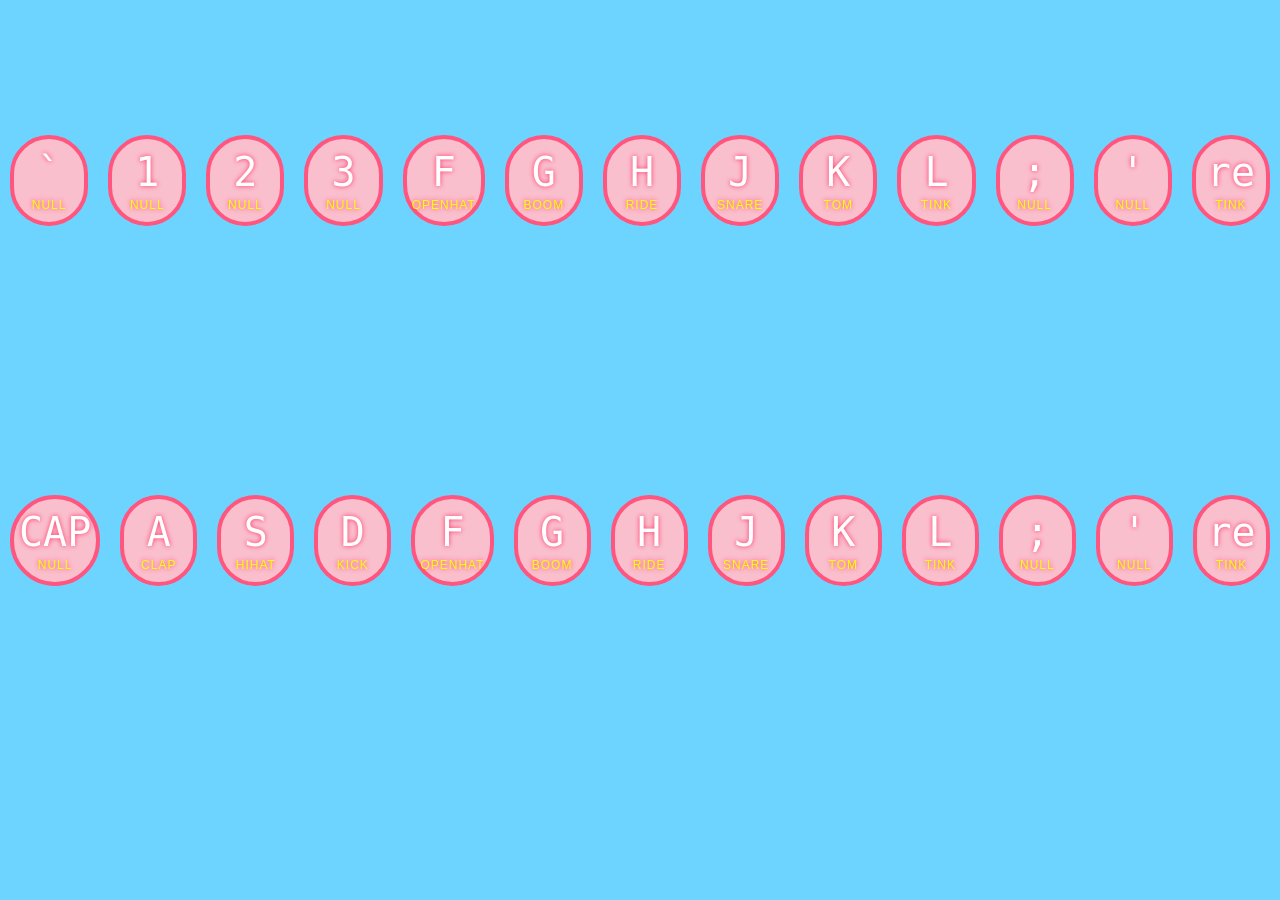
==== index.html @ 4a2541fc "restyle buttons, add more buttons" ====
<!DOCTYPE html>
<html lang="en">
<head>
  <meta charset="UTF-8">
  <title>BBCM Noise Board</title>
  <link rel="stylesheet" href="style.css">
</head>
<body>

  <div class="keys"> <!-- line 1 -->
    <div data-key="192" class="key">
      <kbd>`</kbd>
      <span class="sound">null</span>
    </div>
    <div data-key="49" class="key">
      <kbd>1</kbd>
      <span class="sound">null</span>
    </div>
    <div data-key="50" class="key">
      <kbd>2</kbd>
      <span class="sound">null</span>
    </div>
    <div data-key="51" class="key">
      <kbd>3</kbd>
      <span class="sound">null</span>
    </div>
    <div data-key="70" class="key">
      <kbd>F</kbd>
      <span class="sound">openhat</span>
    </div>
    <div data-key="71" class="key">
      <kbd>G</kbd>
      <span class="sound">boom</span>
    </div>
    <div data-key="72" class="key">
      <kbd>H</kbd>
      <span class="sound">ride</span>
    </div>
    <div data-key="74" class="key">
      <kbd>J</kbd>
      <span class="sound">snare</span>
    </div>
    <div data-key="75" class="key">
      <kbd>K</kbd>
      <span class="sound">tom</span>
    </div>
    <div data-key="76" class="key">
      <kbd>L</kbd>
      <span class="sound">tink</span>
    </div>
    <div data-key="186" class="key">
      <kbd>;</kbd>
      <span class="sound">null</span>
    </div>
    <div data-key="222" class="key">
      <kbd>'</kbd>
      <span class="sound">null</span>
    </div>
    <div data-key="13" class="key">
      <kbd>re</kbd>
      <span class="sound">tink</span>
    </div>

  </div>
  <div class="keys">
    <div data-key="20" class="key">
      <kbd>CAP</kbd>
      <span class="sound">null</span>
    </div>
    <div data-key="65" class="key">
      <kbd>A</kbd>
      <span class="sound">clap</span>
    </div>
    <div data-key="83" class="key">
      <kbd>S</kbd>
      <span class="sound">hihat</span>
    </div>
    <div data-key="68" class="key">
      <kbd>D</kbd>
      <span class="sound">kick</span>
    </div>
    <div data-key="70" class="key">
      <kbd>F</kbd>
      <span class="sound">openhat</span>
    </div>
    <div data-key="71" class="key">
      <kbd>G</kbd>
      <span class="sound">boom</span>
    </div>
    <div data-key="72" class="key">
      <kbd>H</kbd>
      <span class="sound">ride</span>
    </div>
    <div data-key="74" class="key">
      <kbd>J</kbd>
      <span class="sound">snare</span>
    </div>
    <div data-key="75" class="key">
      <kbd>K</kbd>
      <span class="sound">tom</span>
    </div>
    <div data-key="76" class="key">
      <kbd>L</kbd>
      <span class="sound">tink</span>
    </div>
    <div data-key="186" class="key">
      <kbd>;</kbd>
      <span class="sound">null</span>
    </div>
    <div data-key="222" class="key">
      <kbd>'</kbd>
      <span class="sound">null</span>
    </div>
    <div data-key="13" class="key">
      <kbd>re</kbd>
      <span class="sound">tink</span>
    </div>

  </div>

  <audio data-key="65" src="sounds/clap.wav"></audio>
  <audio data-key="83" src="sounds/hihat.wav"></audio>
  <audio data-key="68" src="sounds/kick.wav"></audio>
  <audio data-key="70" src="sounds/openhat.wav"></audio>
  <audio data-key="71" src="sounds/boom.wav"></audio>
  <audio data-key="72" src="sounds/ride.wav"></audio>
  <audio data-key="74" src="sounds/snare.wav"></audio>
  <audio data-key="75" src="sounds/tom.wav"></audio>
  <audio data-key="76" src="sounds/tink.wav"></audio>

<script>


function playSound(e) {
const audio = document.querySelector(`audio[data-key="${e.keyCode}"]`);

const key = document.querySelector(`.key[data-key="${e.keyCode}"]`)
console.log(e.keyCode) //get code for future keys

if(!audio) return; //stop the function from running altogether
audio.currentTime = 0; //rewind to the start
audio.play();

key.classList.add('playing');

}


function removeTransition(e) {
  if (e.propertyName !== 'transform') return; //skip it if its not a transform

  this.classList.remove('playing');
}

const keys = document.querySelectorAll(".key");
keys.forEach(key => key.addEventListener('transitionend', removeTransition))

window.addEventListener('keydown', playSound);

</script>


</body>
</html>
---- style.css ----
html {
  font-size: 10px;
  background-color: #6CD4FF;
  background-size: cover;
}

body,html {
  margin: 0;
  padding: 0;
  font-family: sans-serif;
}

.keys {
  display: flex;
  flex: 1;
  min-height: 40vh;
  align-items: center;
  justify-content: center;
}

.key {
  border: .4rem solid #ff557f;
  border-radius: 32.5rem;
  margin: 1rem;
  font-size: 1.5rem;
  padding: 1rem .5rem;
  transition: all .07s ease;
  width: 10rem;
  text-align: center;
  color: white;
  background: #fabfcd;
  text-shadow: 0 0 .5rem #FF3366;
}

.playing {
  transform: scale(1.1);
  border-color: #8B80F9;
  box-shadow: 0 0 1rem #8B80F9;
}

kbd {
  display: block;
  font-size: 4rem;
}

.sound {
  font-size: 1.2rem;
  text-transform: uppercase;
  letter-spacing: .1rem;
  color: yellow
  ;
}
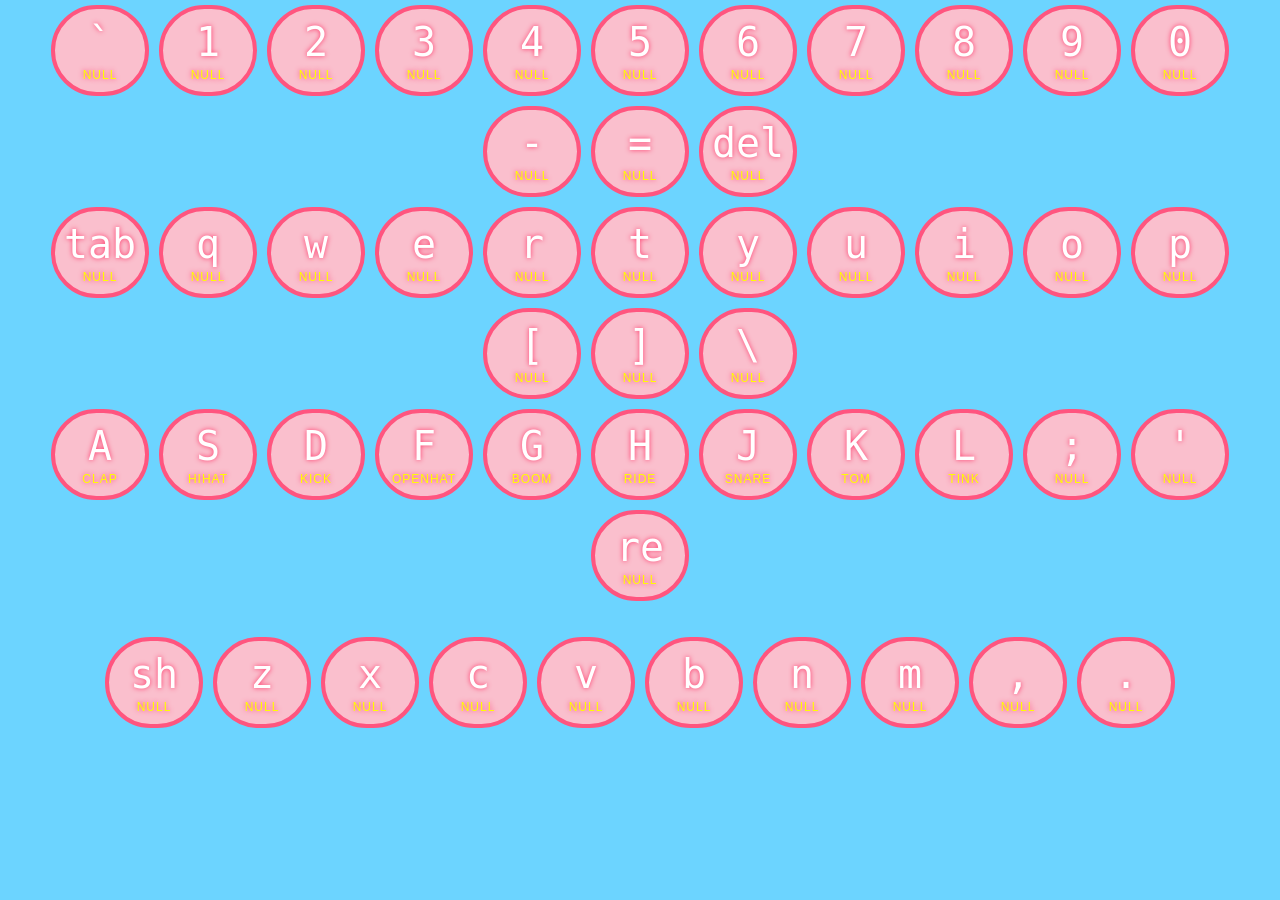
==== commit 5fa6912c: "add all available keys and label" ====
--- a/index.html
+++ b/index.html
@@ -8,125 +8,235 @@
 <body>
 
   <div class="keys"> <!-- line 1 -->
-    <div data-key="192" class="key">
+    <div data-key="192" class="key"> <!-- ` -->
       <kbd>`</kbd>
       <span class="sound">null</span>
     </div>
-    <div data-key="49" class="key">
+    <div data-key="49" class="key"> <!-- 1 -->
       <kbd>1</kbd>
       <span class="sound">null</span>
     </div>
-    <div data-key="50" class="key">
+    <div data-key="50" class="key"> <!-- 2 -->
       <kbd>2</kbd>
       <span class="sound">null</span>
     </div>
-    <div data-key="51" class="key">
+    <div data-key="51" class="key"> <!-- 3 -->
       <kbd>3</kbd>
       <span class="sound">null</span>
     </div>
-    <div data-key="70" class="key">
+    <div data-key="52" class="key"> <!-- 4 -->
+      <kbd>4</kbd>
+      <span class="sound">null</span>
+    </div>
+    <div data-key="53" class="key"> <!-- 5 -->
+      <kbd>5</kbd>
+      <span class="sound">null</span>
+    </div>
+    <div data-key="54" class="key"> <!-- 6 -->
+      <kbd>6</kbd>
+      <span class="sound">null</span> 
+    </div>
+    <div data-key="55" class="key"> <!-- 7 -->
+      <kbd>7</kbd>
+      <span class="sound">null</span>
+    </div>
+    <div data-key="56" class="key"> <!-- 8 -->
+      <kbd>8</kbd>
+      <span class="sound">null</span>
+    </div>
+    <div data-key="57" class="key"> <!-- 9 -->
+      <kbd>9</kbd>
+      <span class="sound">null</span>
+    </div>
+    <div data-key="48" class="key"> <!-- 0 -->
+      <kbd>0</kbd>
+      <span class="sound">null</span>
+    </div>
+    <div data-key="189" class="key"> <!-- - -->
+      <kbd>-</kbd>
+      <span class="sound">null</span>
+    </div>
+    <div data-key="187" class="key"> <!-- = -->
+      <kbd>=</kbd>
+      <span class="sound">null</span>
+    </div>
+    <div data-key="8" class="key"> <!-- del -->
+      <kbd>del</kbd>
+      <span class="sound">null</span>
+    </div>
+
+  
+    <div class="keys"> <!-- line 2 -->
+      <div data-key="9" class="key"> <!-- tab -->
+        <kbd>tab</kbd>
+        <span class="sound">null</span>
+      </div>
+      <div data-key="81" class="key"> <!-- q -->
+        <kbd>q</kbd>
+        <span class="sound">null</span> 
+      </div>
+      <div data-key="87" class="key"> <!-- w -->
+        <kbd>w</kbd>
+        <span class="sound">null</span>
+      </div>
+      <div data-key="69" class="key"> <!-- e -->
+        <kbd>e</kbd>
+        <span class="sound">null</span>
+      </div>
+      <div data-key="82" class="key"> <!-- r -->
+        <kbd>r</kbd>
+        <span class="sound">null</span>
+      </div>
+      <div data-key="84" class="key"> <!-- t -->
+        <kbd>t</kbd>
+        <span class="sound">null</span>
+      </div>
+      <div data-key="89" class="key"> <!-- y -->
+        <kbd>y</kbd>
+        <span class="sound">null</span>
+      </div>
+      <div data-key="85" class="key"> <!-- u -->
+        <kbd>u</kbd>
+        <span class="sound">null</span>
+      </div>
+      <div data-key="73" class="key"> <!-- i -->
+        <kbd>i</kbd>
+        <span class="sound">null</span>
+      </div>
+      <div data-key="79" class="key"> <!-- o -->
+        <kbd>o</kbd>
+        <span class="sound">null</span>
+      </div>
+      <div data-key="80" class="key"> <!-- p -->
+        <kbd>p</kbd>
+        <span class="sound">null</span>
+      </div>
+      <div data-key="219" class="key"> <!-- [ -->
+        <kbd>[</kbd>
+        <span class="sound">null</span>
+      </div>
+      <div data-key="221" class="key"> <!-- ] -->
+        <kbd>]</kbd>
+        <span class="sound">null</span>
+      </div>
+      <div data-key="220" class="key"> <!-- \ -->
+        <kbd>\</kbd>
+        <span class="sound">null</span>
+      </div>
+  
+  </div> <!-- line 3 -->
+  <div class="keys">
+    
+    <div data-key="65" class="key"> <!-- a -->
+      <kbd>A</kbd>
+      <span class="sound">clap</span>
+    </div>
+    <div data-key="83" class="key"> <!-- s -->
+      <kbd>S</kbd>
+      <span class="sound">hihat</span>
+    </div>
+    <div data-key="68" class="key"> <!-- d -->
+      <kbd>D</kbd>
+      <span class="sound">kick</span>
+    </div>
+    <div data-key="70" class="key"> <!-- f -->
       <kbd>F</kbd>
       <span class="sound">openhat</span>
     </div>
-    <div data-key="71" class="key">
+    <div data-key="71" class="key"> <!-- g -->
       <kbd>G</kbd>
       <span class="sound">boom</span>
     </div>
-    <div data-key="72" class="key">
+    <div data-key="72" class="key"> <!-- h -->
       <kbd>H</kbd>
       <span class="sound">ride</span>
     </div>
-    <div data-key="74" class="key">
+    <div data-key="74" class="key"> <!-- j -->
       <kbd>J</kbd>
       <span class="sound">snare</span>
     </div>
-    <div data-key="75" class="key">
+    <div data-key="75" class="key"> <!-- k -->
       <kbd>K</kbd>
       <span class="sound">tom</span>
     </div>
-    <div data-key="76" class="key">
+    <div data-key="76" class="key"> <!-- l -->
       <kbd>L</kbd>
       <span class="sound">tink</span>
     </div>
-    <div data-key="186" class="key">
+    <div data-key="186" class="key"> <!-- ; -->
       <kbd>;</kbd>
       <span class="sound">null</span>
     </div>
-    <div data-key="222" class="key">
+    <div data-key="222" class="key"> <!-- ' -->
       <kbd>'</kbd>
       <span class="sound">null</span>
     </div>
-    <div data-key="13" class="key">
+    <div data-key="13" class="key"> <!-- re -->
       <kbd>re</kbd>
-      <span class="sound">tink</span>
-    </div>
-
+      <span class="sound">null</span>
+    </div>
+
+  </div> <!-- line 4 -->
+  <div class="keys">
+   
+    <div data-key="16" class="key"> <!-- shift -->
+      <kbd>sh</kbd>
+      <span class="sound">null</span> 
+    </div>
+    <div data-key="90" class="key"> <!-- z -->
+      <kbd>z</kbd>
+      <span class="sound">null</span>
+    </div>
+    <div data-key="88" class="key"> <!-- x -->
+      <kbd>x</kbd>
+      <span class="sound">null</span>
+    </div>
+    <div data-key="67" class="key"> <!-- c -->
+      <kbd>c</kbd>
+      <span class="sound">null</span>
+    </div>
+    <div data-key="86" class="key"> <!-- v -->
+      <kbd>v</kbd>
+      <span class="sound">null</span>
+    </div>
+    <div data-key="66" class="key"> <!-- b -->
+      <kbd>b</kbd>
+      <span class="sound">null</span>
+    </div>
+    <div data-key="78" class="key"> <!-- n -->
+      <kbd>n</kbd>
+      <span class="sound">null</span>
+    </div>
+    <div data-key="77" class="key"> <!-- m -->
+      <kbd>m</kbd>
+      <span class="sound">null</span>
+    </div>
+    <div data-key="188" class="key"> <!-- , -->
+      <kbd>,</kbd>
+      <span class="sound">null</span>
+    </div>
+    <div data-key="190" class="key"> <!-- . -->
+      <kbd>.</kbd>
+      <span class="sound">null</span>
+    </div>
+   
   </div>
-  <div class="keys">
-    <div data-key="20" class="key">
-      <kbd>CAP</kbd>
-      <span class="sound">null</span>
-    </div>
-    <div data-key="65" class="key">
-      <kbd>A</kbd>
-      <span class="sound">clap</span>
-    </div>
-    <div data-key="83" class="key">
-      <kbd>S</kbd>
-      <span class="sound">hihat</span>
-    </div>
-    <div data-key="68" class="key">
-      <kbd>D</kbd>
-      <span class="sound">kick</span>
-    </div>
-    <div data-key="70" class="key">
-      <kbd>F</kbd>
-      <span class="sound">openhat</span>
-    </div>
-    <div data-key="71" class="key">
-      <kbd>G</kbd>
-      <span class="sound">boom</span>
-    </div>
-    <div data-key="72" class="key">
-      <kbd>H</kbd>
-      <span class="sound">ride</span>
-    </div>
-    <div data-key="74" class="key">
-      <kbd>J</kbd>
-      <span class="sound">snare</span>
-    </div>
-    <div data-key="75" class="key">
-      <kbd>K</kbd>
-      <span class="sound">tom</span>
-    </div>
-    <div data-key="76" class="key">
-      <kbd>L</kbd>
-      <span class="sound">tink</span>
-    </div>
-    <div data-key="186" class="key">
-      <kbd>;</kbd>
-      <span class="sound">null</span>
-    </div>
-    <div data-key="222" class="key">
-      <kbd>'</kbd>
-      <span class="sound">null</span>
-    </div>
-    <div data-key="13" class="key">
-      <kbd>re</kbd>
-      <span class="sound">tink</span>
-    </div>
-
-  </div>
-
-  <audio data-key="65" src="sounds/clap.wav"></audio>
-  <audio data-key="83" src="sounds/hihat.wav"></audio>
-  <audio data-key="68" src="sounds/kick.wav"></audio>
-  <audio data-key="70" src="sounds/openhat.wav"></audio>
-  <audio data-key="71" src="sounds/boom.wav"></audio>
-  <audio data-key="72" src="sounds/ride.wav"></audio>
-  <audio data-key="74" src="sounds/snare.wav"></audio>
-  <audio data-key="75" src="sounds/tom.wav"></audio>
-  <audio data-key="76" src="sounds/tink.wav"></audio>
+
+  <!-- line 3 -->
+  <audio data-key="9" src="sounds/ert.wav"></audio> <!-- tab -->
+
+  <audio data-key="65" src="sounds/clap.wav"></audio> <!-- a -->
+  <audio data-key="83" src="sounds/hihat.wav"></audio> <!-- s -->
+  <audio data-key="68" src="sounds/kick.wav"></audio> <!-- d -->
+  <audio data-key="70" src="sounds/openhat.wav"></audio> <!-- f -->
+  <audio data-key="71" src="sounds/boom.wav"></audio> <!-- g -->
+  <audio data-key="72" src="sounds/ride.wav"></audio> <!-- h -->
+  <audio data-key="74" src="sounds/snare.wav"></audio> <!-- j -->
+  <audio data-key="75" src="sounds/tom.wav"></audio> <!-- k -->
+  <audio data-key="76" src="sounds/tink.wav"></audio> <!-- l -->
+  <audio data-key="13" src="sounds/ert.wav"></audio> <!-- ; -->
+  <audio data-key="222" src="sounds/ert.wav"></audio> <!-- ' -->
+  <audio data-key="186" src="sounds/ert.wav"></audio> <!-- re -->
 
 <script>
 
--- a/style.css
+++ b/style.css
@@ -10,22 +10,33 @@
   font-family: sans-serif;
 }
 
+/* .keys {
+  display: flex;
+  flex: 1;
+  min-height: 17vh;
+  align-items: center;
+  justify-content: center;
+} */
+
 .keys {
   display: flex;
-  flex: 1;
-  min-height: 40vh;
-  align-items: center;
-  justify-content: center;
+flex: auto;
+min-height: 17vh;
+align-items: baseline;
+justify-content: center;
+flex-wrap: wrap;
+flex-direction: row;
+align-content: center;
 }
 
 .key {
   border: .4rem solid #ff557f;
   border-radius: 32.5rem;
-  margin: 1rem;
+  margin: 0.5rem;
   font-size: 1.5rem;
   padding: 1rem .5rem;
   transition: all .07s ease;
-  width: 10rem;
+  width: 8rem;
   text-align: center;
   color: white;
   background: #fabfcd;
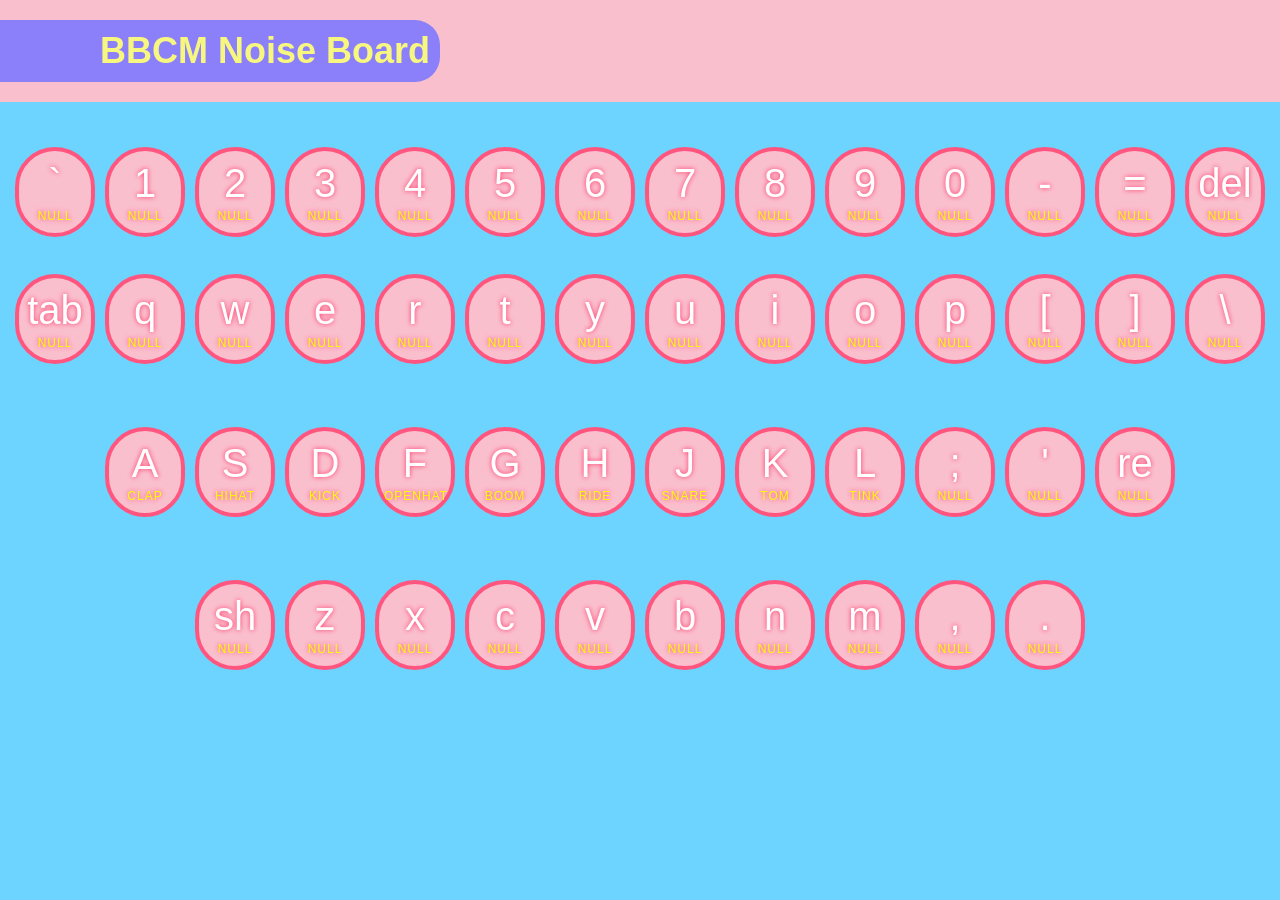
==== commit 67aa01d3: "add header" ====
--- a/index.html
+++ b/index.html
@@ -3,9 +3,16 @@
 <head>
   <meta charset="UTF-8">
   <title>BBCM Noise Board</title>
-  <link rel="stylesheet" href="style.css">
+  <link rel="stylesheet" href="./assets/style.css">
 </head>
 <body>
+  <header>
+    <h1 class="title">
+        <a href="./index.html">
+          BBCM Noise Board
+      </a>
+    </h1>
+  </header>
 
   <div class="keys"> <!-- line 1 -->
     <div data-key="192" class="key"> <!-- ` -->
@@ -222,6 +229,12 @@
    
   </div>
 
+
+  <!-- line 1 -->
+  <audio data-key="192" src="sounds/ert.wav"></audio> <!-- ` -->
+  <audio data-key="49" src="sounds/ert.wav"></audio> <!-- 1 -->
+  <audio data-key="50" src="sounds/ert.wav"></audio> <!-- 2 -->
+  <audio data-key="192" src="sounds/ert.wav"></audio> <!-- ` -->
   <!-- line 3 -->
   <audio data-key="9" src="sounds/ert.wav"></audio> <!-- tab -->
 
--- a/assets/style.css
+++ b/assets/style.css
@@ -0,0 +1,91 @@
+html {
+  font-size: 10px;
+  background-color: #6CD4FF;
+  background-size: cover;
+}
+
+/* https://coolors.co/6cd4ff-8b80f9-011627-ff3366-e0d3de */
+*{
+  margin: 0;
+  padding: 0;
+  box-sizing: border-box;
+  font-family: sans-serif;
+}
+
+a {
+  text-decoration: none;
+  color: rgb(247, 247, 128);
+}
+
+header {
+  padding: 20px 35px;
+  padding-left: 0;
+  background-color:  #fabfcd;
+  display: flex;
+  justify-content: space-between;
+  flex-wrap: wrap;
+  align-items: center;
+  margin-bottom: 40px;
+  
+}
+
+header h1 {
+  font-weight: bold;
+  font-size: 36px;
+  display: inline;
+  background-color: #8B80F9;
+  padding: 10px 10px 10px 100px;
+  border-radius: 0px 25px 25px 0px;
+}
+
+/* .keys {
+  display: flex;
+  flex: 1;
+  min-height: 17vh;
+  align-items: center;
+  justify-content: center;
+} */
+
+.keys {
+  display: flex;
+flex: auto;
+min-height: 17vh;
+align-items: baseline;
+justify-content: center;
+flex-wrap: wrap;
+flex-direction: row;
+align-content: center;
+}
+
+.key {
+  border: .4rem solid #ff557f;
+  border-radius: 32.5rem;
+  margin: 0.5rem;
+  font-size: 1.5rem;
+  padding: 1rem .5rem;
+  transition: all .07s ease;
+  width: 8rem;
+  text-align: center;
+  color: white;
+  background: #fabfcd;
+  text-shadow: 0 0 .5rem #FF3366;
+}
+
+.playing {
+  transform: scale(1.1);
+  border-color: #8B80F9;
+  box-shadow: 0 0 1rem #8B80F9;
+}
+
+kbd {
+  display: block;
+  font-size: 4rem;
+}
+
+.sound {
+  font-size: 1.2rem;
+  text-transform: uppercase;
+  letter-spacing: .1rem;
+  color: yellow
+  ;
+}
